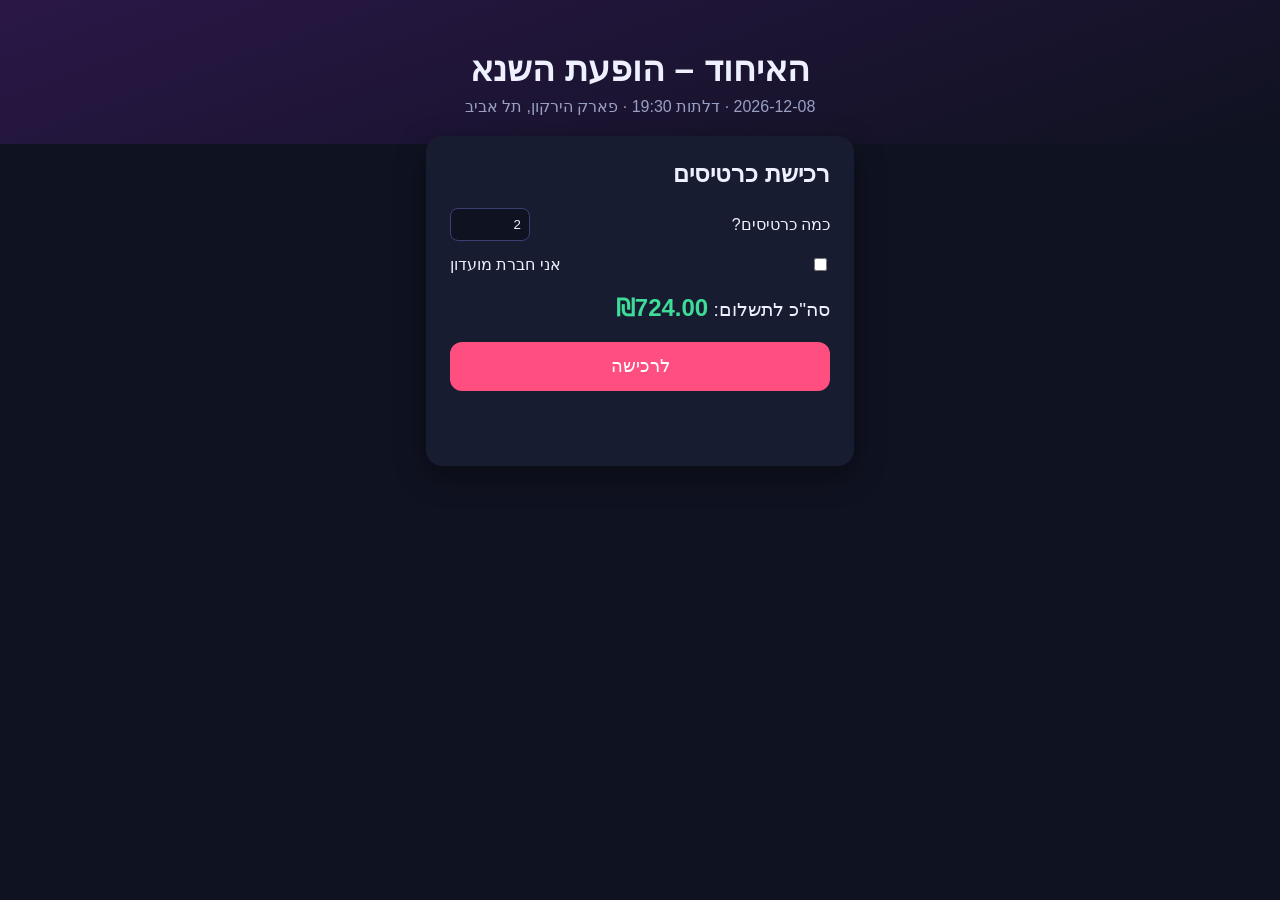
==== index.html @ 62f48b55 "feat: purchase page UI" ====
<!DOCTYPE html>
<html lang="he" dir="rtl">
<head>
  <meta charset="UTF-8">
  <meta name="viewport" content="width=device-width, initial-scale=1">
  <title>TicketRush – האיחוד – הופעת השנא</title>
  <link rel="stylesheet" href="css/style.css">
</head>
<body>
  <header class="hero">
    <h1>האיחוד – הופעת השנא</h1>
    <p id="event-meta"></p>
  </header>

  <main>
    <section class="card">
      <h2>רכישת כרטיסים</h2>
      <label class="row">כמה כרטיסים?
        <input id="qty" type="number" min="1" value="2">
      </label>
      <label class="row check">
        <input id="member" type="checkbox"> אני חברת מועדון
      </label>
      <div class="total">סה"כ לתשלום: <strong id="total">—</strong></div>
      <button id="buy" type="button">לרכישה</button>
      <p id="msg" class="msg"></p>
    </section>
  </main>

  <script src="js/config.js"></script>
  <script src="js/events.js"></script>
  <script src="js/pricing.js"></script>
  <script src="js/format.js"></script>
  <script src="js/app.js"></script>
</body>
</html>
---- css/style.css ----
/* TicketRush – עיצוב בסיסי */
:root { --bg:#0f1220; --card:#181c30; --ink:#eef0ff; --muted:#9aa0c3; --accent:#ff4f81; --ok:#3ddc97; }
* { box-sizing: border-box; }
body { margin:0; font-family: "Segoe UI", Arial, sans-serif; background: var(--bg); color: var(--ink); }
.hero { text-align:center; padding: 48px 16px 24px; background: linear-gradient(160deg,#2a1747,#0f1220); }
.hero h1 { margin:0 0 8px; font-size: 2.2rem; }
.hero p { margin:4px 0; color: var(--muted); }
main { max-width: 460px; margin: -8px auto 40px; padding: 0 16px; }
.card { background: var(--card); border-radius: 16px; padding: 24px; box-shadow: 0 10px 30px rgba(0,0,0,.35); }
.card h2 { margin-top:0; }
.row { display:flex; justify-content:space-between; align-items:center; margin: 14px 0; }
.row input[type=number] { width: 80px; padding: 8px; border-radius: 8px; border: 1px solid #3a4070; background:#0f1220; color: var(--ink); }
.total { margin: 20px 0; font-size: 1.2rem; }
.total strong { color: var(--ok); font-size: 1.5rem; }
button { width:100%; padding: 14px; border:0; border-radius: 12px; background: var(--accent); color:#fff; font-size: 1.1rem; cursor:pointer; }
button:disabled { opacity:.4; cursor:not-allowed; }
.msg { color:#ffb3c7; min-height: 1.2em; }
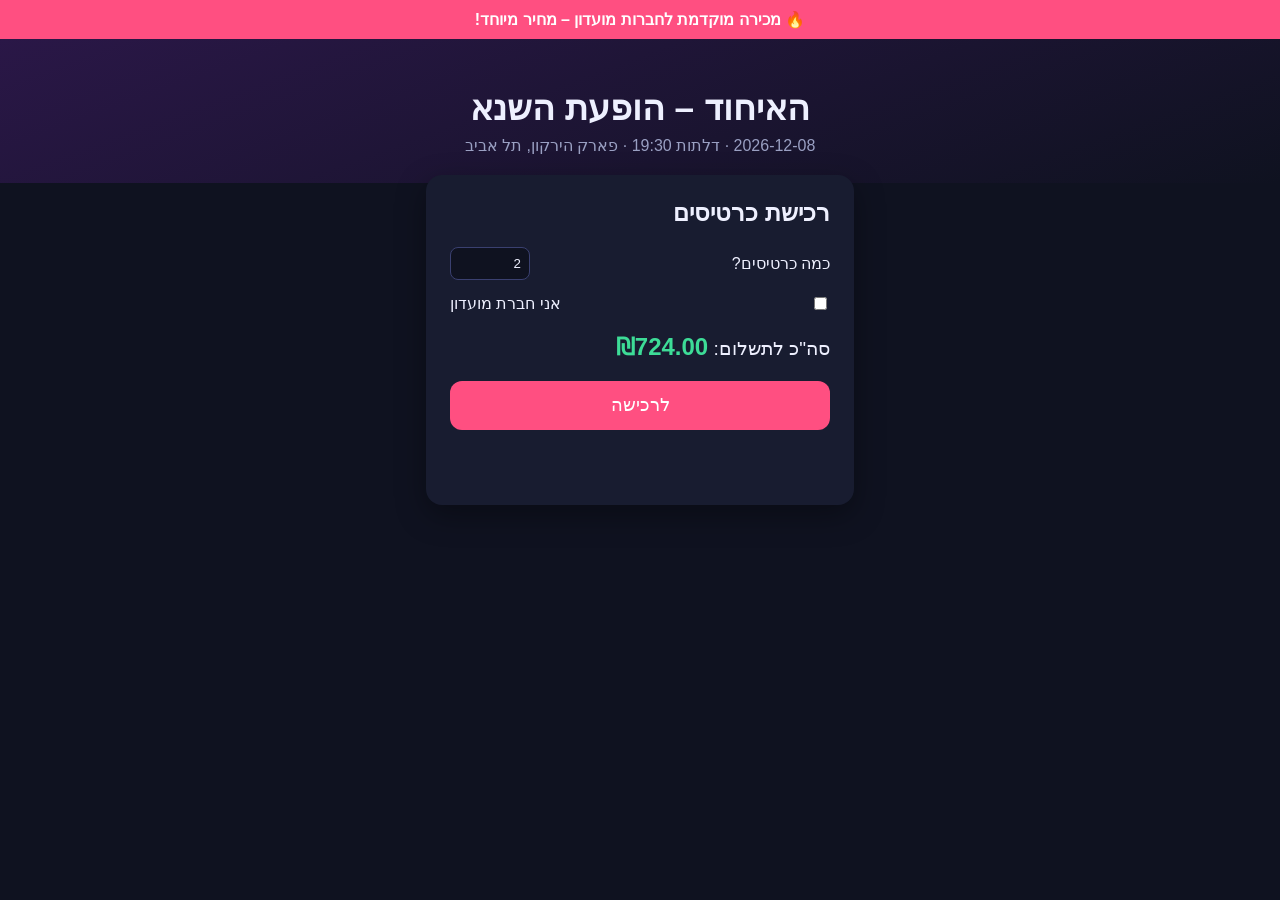
==== commit c44fbf88: "feat: add early-access promo banner" ====
--- a/index.html
+++ b/index.html
@@ -7,6 +7,7 @@
   <link rel="stylesheet" href="css/style.css">
 </head>
 <body>
+  <div class="promo-banner" id="promo-banner">🔥 מכירה מוקדמת לחברות מועדון – מחיר מיוחד!</div>
   <header class="hero">
     <h1>האיחוד – הופעת השנא</h1>
     <p id="event-meta"></p>
--- a/css/style.css
+++ b/css/style.css
@@ -15,3 +15,4 @@
 button { width:100%; padding: 14px; border:0; border-radius: 12px; background: var(--accent); color:#fff; font-size: 1.1rem; cursor:pointer; }
 button:disabled { opacity:.4; cursor:not-allowed; }
 .msg { color:#ffb3c7; min-height: 1.2em; }
+.promo-banner { background: var(--accent); color:#fff; text-align:center; padding: 10px; font-weight:700; }
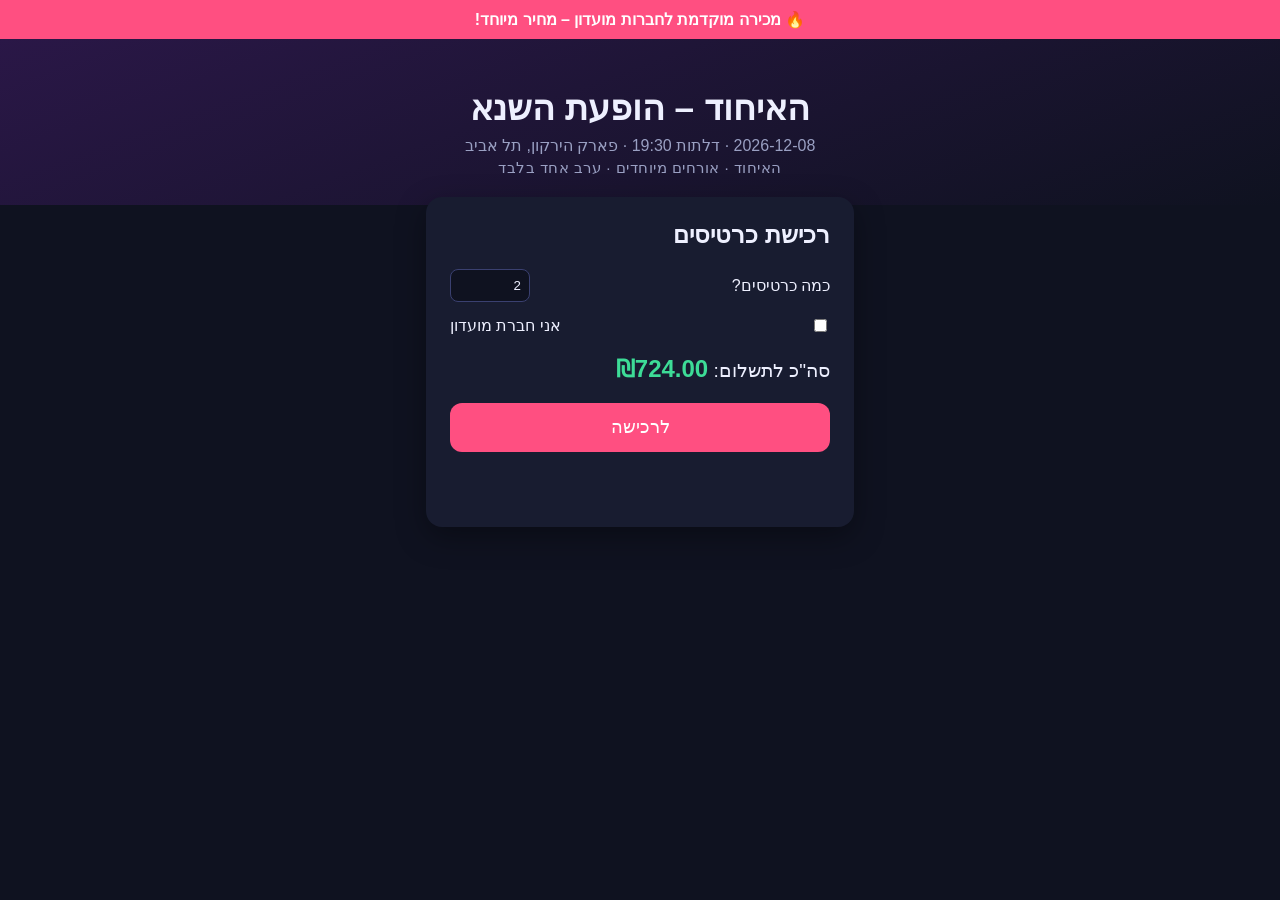
==== commit 03bd4dd6: "docs: update artist lineup text" ====
--- a/index.html
+++ b/index.html
@@ -11,6 +11,7 @@
   <header class="hero">
     <h1>האיחוד – הופעת השנא</h1>
     <p id="event-meta"></p>
+    <p class="lineup">האיחוד · אורחים מיוחדים · ערב אחד בלבד</p>
   </header>
 
   <main>
--- a/css/style.css
+++ b/css/style.css
@@ -16,3 +16,4 @@
 button:disabled { opacity:.4; cursor:not-allowed; }
 .msg { color:#ffb3c7; min-height: 1.2em; }
 .promo-banner { background: var(--accent); color:#fff; text-align:center; padding: 10px; font-weight:700; }
+.lineup { font-size: .95rem; letter-spacing: .5px; }
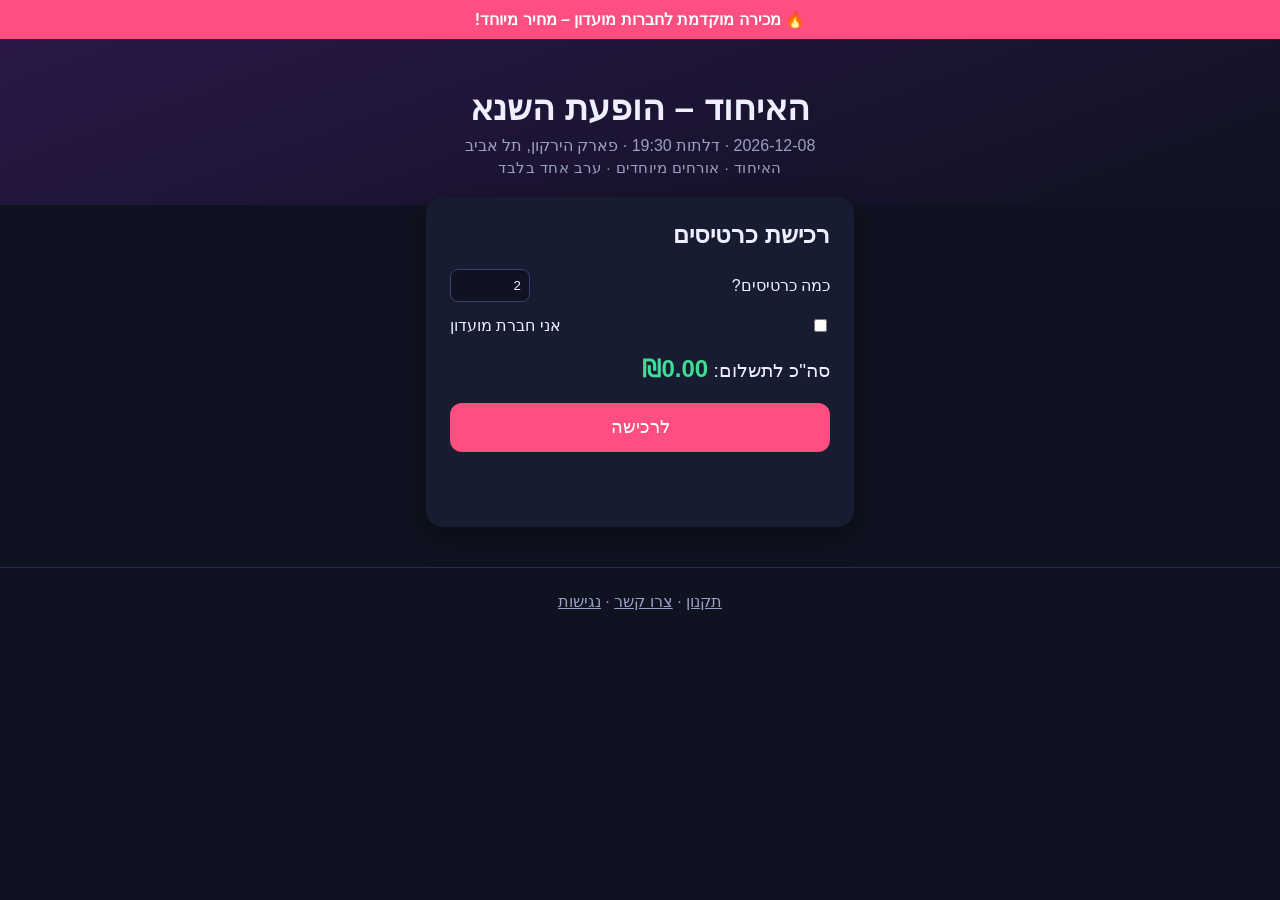
==== commit a61f4adb: "feat: add footer with links" ====
--- a/index.html
+++ b/index.html
@@ -29,6 +29,10 @@
     </section>
   </main>
 
+  <footer class="site-footer">
+    <a href="#">תקנון</a> · <a href="#">צרו קשר</a> · <a href="#">נגישות</a>
+  </footer>
+
   <script src="js/config.js"></script>
   <script src="js/events.js"></script>
   <script src="js/pricing.js"></script>
--- a/css/style.css
+++ b/css/style.css
@@ -17,3 +17,5 @@
 .msg { color:#ffb3c7; min-height: 1.2em; }
 .promo-banner { background: var(--accent); color:#fff; text-align:center; padding: 10px; font-weight:700; }
 .lineup { font-size: .95rem; letter-spacing: .5px; }
+.site-footer { text-align:center; padding: 24px; color: var(--muted); border-top: 1px solid #262b4a; }
+.site-footer a { color: var(--muted); }
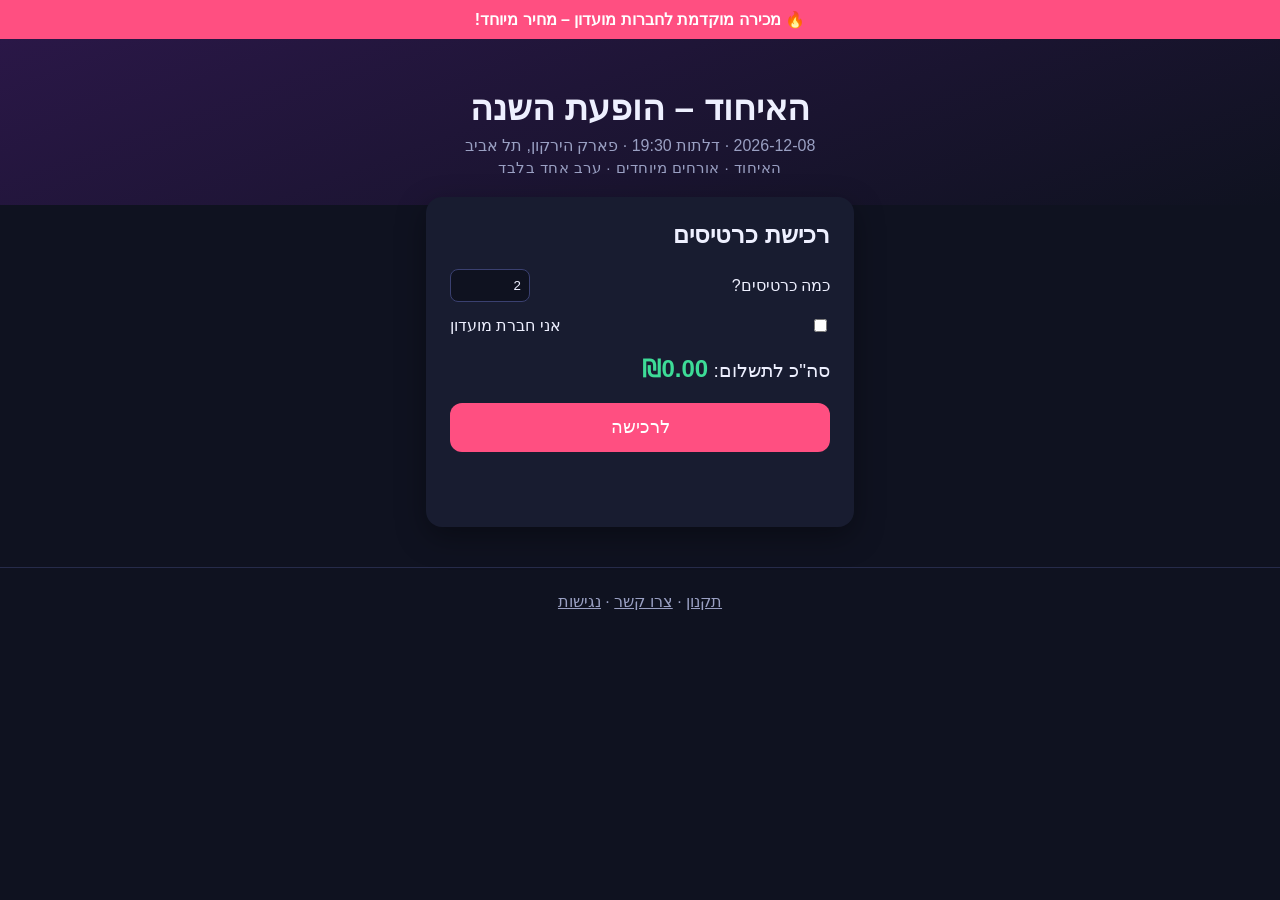
==== commit 9119fe26: "fix: typo in hero heading" ====
--- a/index.html
+++ b/index.html
@@ -3,13 +3,13 @@
 <head>
   <meta charset="UTF-8">
   <meta name="viewport" content="width=device-width, initial-scale=1">
-  <title>TicketRush – האיחוד – הופעת השנא</title>
+  <title>TicketRush – האיחוד – הופעת השנה</title>
   <link rel="stylesheet" href="css/style.css">
 </head>
 <body>
   <div class="promo-banner" id="promo-banner">🔥 מכירה מוקדמת לחברות מועדון – מחיר מיוחד!</div>
   <header class="hero">
-    <h1>האיחוד – הופעת השנא</h1>
+    <h1>האיחוד – הופעת השנה</h1>
     <p id="event-meta"></p>
     <p class="lineup">האיחוד · אורחים מיוחדים · ערב אחד בלבד</p>
   </header>
